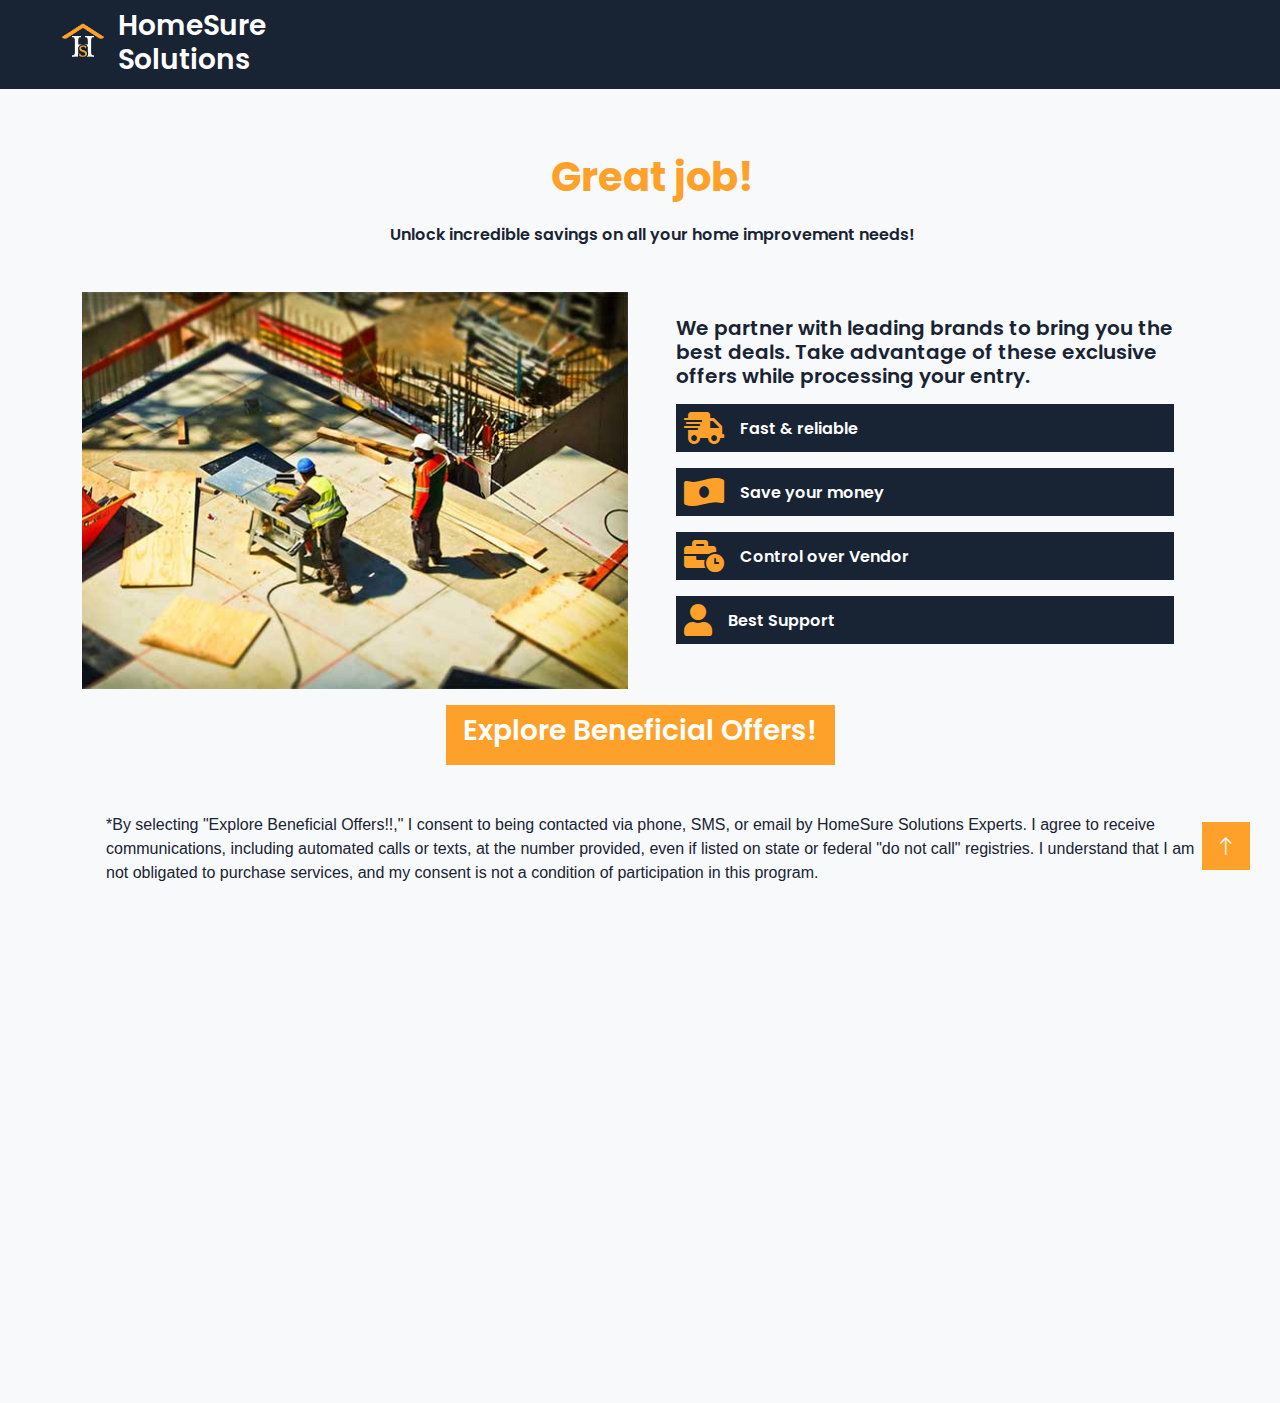
==== coregi.html @ ab217b28 "First Commit" ====
<!DOCTYPE html>
<html lang="en">

<head>
    <meta charset="utf-8">
    <title>HomeSure Solutions</title>
    <meta content="width=device-width, initial-scale=1.0" name="viewport">
    <meta content="" name="keywords">
    <meta content="" name="description">

    <!-- Favicon -->
    <link href="img/HomeSure Solutions logo.png" rel="icon">

    <!-- Google Web Fonts -->
    <link rel="preconnect" href="https://fonts.googleapis.com">
    <link rel="preconnect" href="https://fonts.gstatic.com" crossorigin>
    <link href="https://fonts.googleapis.com/css2?family=Poppins:wght@600;700&display=swap" rel="stylesheet">

    <!-- Icon Font Stylesheet -->
    <link href="https://cdnjs.cloudflare.com/ajax/libs/font-awesome/5.10.0/css/all.min.css" rel="stylesheet">
    <link href="https://cdn.jsdelivr.net/npm/bootstrap-icons@1.4.1/font/bootstrap-icons.css" rel="stylesheet">

    <!-- Libraries Stylesheet -->
    <link href="lib/animate/animate.min.css" rel="stylesheet">
    <link href="lib/owlcarousel/assets/owl.carousel.min.css" rel="stylesheet">

    <!-- Customized Bootstrap Stylesheet -->
    <link href="css/bootstrap.min.css" rel="stylesheet">

    <!-- Template Stylesheet -->
    <link href="css/style.css" rel="stylesheet">
    <style>
        @font-face {
            font-family: Graphik;
            src: url(Fonts/Graphik-Font-Family/GraphikRegular.otf);

        }

        @font-face {
            font-family: Graphik1;
            src: url(Fonts/Graphik-Font-Family/GraphikMedium.otf);
        }

        .fontpop {
            font-family: Graphik;
        }

        .fontpop1 {
            font-family: Graphik1;
        }

        .img {
            height: 700px;
        }

        imgofr {
            align-items: center;
            justify-content: center;
        }

        .confrm {
            margin-left: 8px;
        }

        .dcln {
            -webkit-text-fill-color: aliceblue;
        }

        .btn2:hover {
            color: #182333;
        }

        .btn1:hover {
            color: #FDA12B;
        }

        @media (max-width: 768px) {
            .formhero {
                max-height: 2000px;
                /* Adjust as needed */
                overflow-y: scroll;
            }
        }


        /* .img {
            height: 700px;
            image-orientation: inherit;
        } */
    </style>
</head>

<body class="bg-light">
    <!-- Spinner Start -->
    <div id="spinner"
        class="show bg-white position-fixed translate-middle w-100 vh-100 top-50 start-50 d-flex align-items-center justify-content-center">
        <div class="spinner-grow text-primary" role="status"></div>
    </div>
    <!-- Spinner End -->

    <!-- Navbar Start -->
    <nav class="navbar navbar-expand-lg bg-dark navbar-light sticky-top px-4 px-lg-5 py-lg-0">
        <a href="index.html" class="navbar-brand d-flex align-items-center">
            <img src="img/HomeSure Solutions logo.png" height="70px">
            <h3 class="text-white mt-1">HomeSure<br>Solutions
            </h3>
        </a>
    </nav>
    <!-- Navbar End -->


    <div class="container-xxl py-5">
        <div class="container">
            <div class="row g-10">
                <div class="col-lg-12 wow fadeInUp" data-wow-delay="0.1s">
                    <div class="border-down text-center border-5 border-primary  ps-4 mb-5">
                        <h2 class="display-6 pt-3 text-primary mb-4">Great job!</h2>
                        <h6 class=" text-dark text-center mb-2">Unlock incredible savings on all your home
                            improvement needs!
                        </h6>
                    </div>
                    <div class="row g-10  justify-content-center">
                        <div class="col-lg-6 col-md-6 wow fadeInUp" data-wow-delay="0.1s">
                            <div class="service-item bg-light overflow-hidden h-100">
                                <img class="img-fluid" src="img/service-1.jpg" alt="">
                            </div>
                        </div>
                        <div class="col-lg-6 col-md-6 wow fadeInUp" data-wow-delay="0.1s">
                            <div class=" bg-light overflow-hidden h-100">
                                <div class="service-text position-relative  h-100 p-4 fontpop">
                                    <h5 class="mb-3">We partner with leading brands to bring you the best deals. Take
                                        advantage of these exclusive offers while processing your entry.</h5>
                                    <div class="d-flex bg-dark align-items-center p-2 mb-3">
                                        <i class="fa fa-shipping-fast fa-2x text-primary flex-shrink-0 me-3"></i>
                                        <h6 class="mb-0 text-white">Fast & reliable</h6>
                                    </div>
                                    <div class="d-flex bg-dark align-items-center p-2 mb-3">
                                        <i class="fa fa-money-bill-wave-alt fa-2x text-primary flex-shrink-0 me-3"></i>
                                        <h6 class="mb-0 text-white">Save your money</h6>
                                    </div>
                                    <div class="d-flex bg-dark align-items-center p-2 mb-3">
                                        <i class="fa fa-business-time fa-2x text-primary flex-shrink-0 me-3"></i>
                                        <h6 class="mb-0 text-white">Control over Vendor</h6>
                                    </div>
                                    <div class="d-flex bg-dark align-items-center p-2 mb-3">
                                        <i class="fa fa-user fa-2x text-primary flex-shrink-0 me-3"></i>
                                        <h6 class="mb-0 text-white">Best Support</h6>
                                    </div>
                                    <!-- <a class="small" href="">READ MORE<i class="fa fa-arrow-right ms-3"></i></a> -->
                                </div>
                            </div>
                        </div>


                    </div>

                </div>
                <div class="d-flex justify-content-center align-items-center">
                    <a href="offer1.html"><button
                            class="btn btn-primary d-flex py-2 px-3 align-items-centerfadeInUp mt-3"><span
                                class="h3 text-white btn1">Explore
                                Beneficial
                                Offers!</span></button></a>
                </div>
            </div>


        </div>

    </div>
    <div class="container">
        <div class="border-down  border-5 border-primary  ps-4 mb-5">
            <p class="para text-dark  mb-2">*By selecting "Explore Beneficial Offers!!," I consent to being
                contacted via phone, SMS, or email by HomeSure Solutions Experts. I agree to receive communications,
                including automated calls or texts, at the number provided, even if listed on state or federal "do
                not call" registries. I understand that I am not obligated to purchase services, and my consent is
                not a condition of participation in this program.
            </p>
        </div>
    </div>
    <!-- Footer Start -->
    <div class="container-fluid bg-dark footer mt-5 pt-5 wow fadeIn" data-wow-delay="0.1s">
        <div class="container py-5 fontpop">
            <div class="row g-5">
                <div class="col-lg-4 col-md-6">
                    <a href="index.html" class="navbar-brand d-flex align-items-center">
                        <img src="img/HomeSure Solutions logo.png" height="60rem">
                        <h2 class="text-white m-3">HomeSure<br>Solutions
                        </h2>
                    </a>
                    <p>Transform Your Home, Secure Your Future – Comprehensive Services for Improvement, Security,
                        Warranty, and Financing.</p>
                    <div class="d-flex pt-2">
                        <a class="btn btn-square btn-outline-primary me-1" href=""><i class="fab fa-twitter"></i></a>
                        <a class="btn btn-square btn-outline-primary me-1" href=""><i class="fab fa-facebook-f"></i></a>
                        <a class="btn btn-square btn-outline-primary me-1" href=""><i class="fab fa-youtube"></i></a>
                        <a class="btn btn-square btn-outline-primary me-0" href=""><i
                                class="fab fa-linkedin-in"></i></a>
                    </div>
                </div>
                <div class="col-lg-4 ">
                    <h4 class="text-light mb-4">Quick Links</h4>
                    <a class="btn btn-link" href="">About Us</a>
                    <a class="btn btn-link" href="">Our Services</a>
                    <a class="btn btn-link" href="">Contact Us</a>

                </div>
                <div class="col-lg-4">
                    <h4 class="text-light mb-4"> </h4>
                    <a class="btn btn-link" href="">Privacy Policy</a>
                    <a class="btn btn-link" href="">Terms & Condition</a>
                    <a class="btn btn-link" href="">Unsubscribe</a>
                </div>
            </div>
        </div>
        <div class="container-fluid copyright">
            <div class="container">
                <div class="row">
                    <div class="col-md-6 text-center text-md-start mb-3 mb-md-0">
                        &copy; <a href="#">HomeSure Solutions</a>, All Right Reserved.
                    </div>
                    <div class="col-md-6 text-center text-md-end">
                        Designed By <a href="#">HomeSure Solutions</a>
                    </div>
                </div>
            </div>
        </div>
    </div>
    <!-- Footer End -->


    <!-- Back to Top -->
    <a href="#" class="btn btn-lg btn-primary btn-lg-square back-to-top"><i class="bi bi-arrow-up"></i></a>


    <!-- JavaScript Libraries -->
    <script src="https://code.jquery.com/jquery-3.4.1.min.js"></script>
    <script src="https://cdn.jsdelivr.net/npm/bootstrap@5.0.0/dist/js/bootstrap.bundle.min.js"></script>
    <script src="lib/wow/wow.min.js"></script>
    <script src="lib/easing/easing.min.js"></script>
    <script src="lib/waypoints/waypoints.min.js"></script>
    <script src="lib/owlcarousel/owl.carousel.min.js"></script>

    <!-- Template Javascript -->
    <script src="js/main.js"></script>
</body>

</html>
---- css/style.css ----
/********** Template CSS **********/
:root {
    --primary: #FDA12B;
    --secondary: #8D9297;
    --light: #F8F9FA;
    --dark: #182333;
}

.back-to-top {
    position: fixed;
    display: none;
    right: 30px;
    bottom: 30px;
    z-index: 99;
}


/*** Spinner ***/
#spinner {
    opacity: 0;
    visibility: hidden;
    transition: opacity .5s ease-out, visibility 0s linear .5s;
    z-index: 99999;
}

#spinner.show {
    transition: opacity .5s ease-out, visibility 0s linear 0s;
    visibility: visible;
    opacity: 1;
}


/*** Button ***/
.btn {
    font-weight: 500;
    transition: .5s;
}

.btn.btn-primary,
.btn.btn-outline-primary:hover {
    color: #FFFFFF;
}

.btn-square {
    width: 38px;
    height: 38px;
}

.btn-sm-square {
    width: 32px;
    height: 32px;
}

.btn-lg-square {
    width: 48px;
    height: 48px;
}

.btn-square,
.btn-sm-square,
.btn-lg-square {
    padding: 0;
    display: flex;
    align-items: center;
    justify-content: center;
    font-weight: normal;
}


/*** Navbar ***/
.navbar.sticky-top {
    top: -100px;
    transition: .5s;
}

.navbar .navbar-nav .nav-link {
    margin-left: 30px;
    padding: 25px 0;
    color: var(--secondary);
    font-weight: 500;
    /* text-transform: uppercase; */
    outline: none;
}

.navbar .navbar-nav .nav-link:hover,
.navbar .navbar-nav .nav-link.active {
    color: var(--primary);
}

.navbar .dropdown-toggle::after {
    border: none;
    content: "\f107";
    font-family: "Font Awesome 5 Free";
    font-weight: 900;
    vertical-align: middle;
    margin-left: 8px;
}

@media (max-width: 991.98px) {
    .navbar .navbar-nav .nav-link  {
        margin-left: 0;
        padding: 10px 0;
    }

    .navbar .navbar-nav {
        margin-top: 25px;
        border-top: 1px solid #EEEEEE;
    }
}

@media (min-width: 992px) {
    .navbar .nav-item .dropdown-menu {
        display: block;
        border: none;
        margin-top: 0;
        top: 150%;
        right: 0;
        opacity: 0;
        visibility: hidden;
        transition: .5s;
        
    }

    .navbar .nav-item:hover .dropdown-menu {
        top: 100%;
        visibility: visible;
        transition: .5s;
        opacity: 1;
    }
}


/*** Header ***/
.carousel-caption {
    top: 0;
    left: 0;
    right: 0;
    bottom: 0;
    display: flex;
    align-items: center;
    text-align: start;
    background: rgba(0, 0, 0, .65);
    z-index: 1;
}

.carousel-control-prev,
.carousel-control-next {
    width: 15%;
}

.carousel-control-prev-icon,
.carousel-control-next-icon {
    width: 4rem;
    height: 4rem;
    background-color: var(--dark);
    border: 15px solid var(--dark);
    border-radius: 50px;
}

.carousel-caption .breadcrumb-item+.breadcrumb-item::before {
    content: "\f111";
    font-family: "Font Awesome 5 Free";
    font-weight: 900;
    color: var(--primary);
}

@media (max-width: 768px) {
    #header-carousel .carousel-item {
        position: relative;
        min-height: 450px;
    }
    
    #header-carousel .carousel-item img {
        position: absolute;
        width: 100%;
        height: 100%;
        object-fit: cover;
    }

    .carousel-control-prev-icon,
    .carousel-control-next-icon {
        width: 3rem;
        height: 3rem;
        border-width: 12px;
    }
}

.page-header {
    background: linear-gradient(rgba(0, 0, 0, .65), rgba(0, 0, 0, .65)), url(../img/carousel-1.jpg) center center no-repeat;
    background-size: cover;
}

.page-header .breadcrumb-item+.breadcrumb-item::before {
    color: #999999;
}


/*** Facts ***/
.facts-overlay {
    position: absolute;
    padding: 30px;
    width: 100%;
    height: 100%;
    top: 0;
    left: 0;
    display: flex;
    flex-direction: column;
    justify-content: center;
    background: rgba(0, 0, 0, .65);
}

.facts-overlay h1 {
    font-size: 120px;
    color: transparent;
    -webkit-text-stroke: 2px var(--primary);
}

.facts-overlay a:hover {
    color: var(--primary) !important;
}


/*** Service ***/
.service-text::before {
    position: absolute;
    content: "";
    width: 100%;
    height: 0;
    top: 0;
    left: 0;
    background: var(--primary);
    opacity: 0;
    transition: .5s;
}

.service-item:hover .service-text::before {
    height: 100%;
    opacity: 0.9;
}

.service-text * {
    position: relative;
    transition: .5s;
    z-index: 1;
}

.service-item:hover .service-text * {
    color: var(--dark) !important;
}


/*** Appointment ***/
.appointment {
    background: linear-gradient(rgba(0, 0, 0, .65), rgba(0, 0, 0, .65)), url(../img/carousel-2.jpg) center center no-repeat;
    background-size: cover;
}


/*** Team ***/
.team-text {
    position: absolute;
    width: 75%;
    bottom: 30px;
    left: 0;
    transition: .5s;
}

.team-item:hover .team-text {
    width: 100%;
}

.team-text * {
    transition: .5s;
}

.team-item:hover .team-text * {
    letter-spacing: 2px;
}


/*** Testimonial ***/
.testimonial-carousel .owl-item img {
    width: 100px;
    height: 100px;
}

.testimonial-carousel .owl-nav {
    margin-top: 30px;
    display: flex;
    justify-content: start;
}

.testimonial-carousel .owl-nav .owl-prev,
.testimonial-carousel .owl-nav .owl-next {
    margin-right: 15px;
    width: 50px;
    height: 50px;
    display: flex;
    align-items: center;
    justify-content: center;
    color: var(--dark);
    border: 2px solid var(--primary);
    border-radius: 50px;
    font-size: 18px;
    transition: .5s;
}

.testimonial-carousel .owl-nav .owl-prev:hover,
.testimonial-carousel .owl-nav .owl-next:hover {
    color: #FFFFFF;
    background: var(--primary);
}


/*** Footer ***/
.footer {
    color: #999999;
}

.footer .btn.btn-link {
    display: block;
    margin-bottom: 5px;
    padding: 0;
    text-align: left;
    color: #999999;
    font-weight: normal;
    text-transform: capitalize;
    transition: .3s;
}

.footer .btn.btn-link::before {
    position: relative;
    content: "\f105";
    font-family: "Font Awesome 5 Free";
    font-weight: 900;
    color: #999999;
    margin-right: 10px;
}

.footer .btn.btn-link:hover {
    color: var(--light);
    letter-spacing: 1px;
    box-shadow: none;
}

.footer .copyright {
    padding: 25px 0;
    font-size: 15px;
    border-top: 1px solid rgba(256, 256, 256, .1);
}

.footer .copyright a {
    color: var(--light);
}

.footer .copyright a:hover {
    color: var(--primary);
}
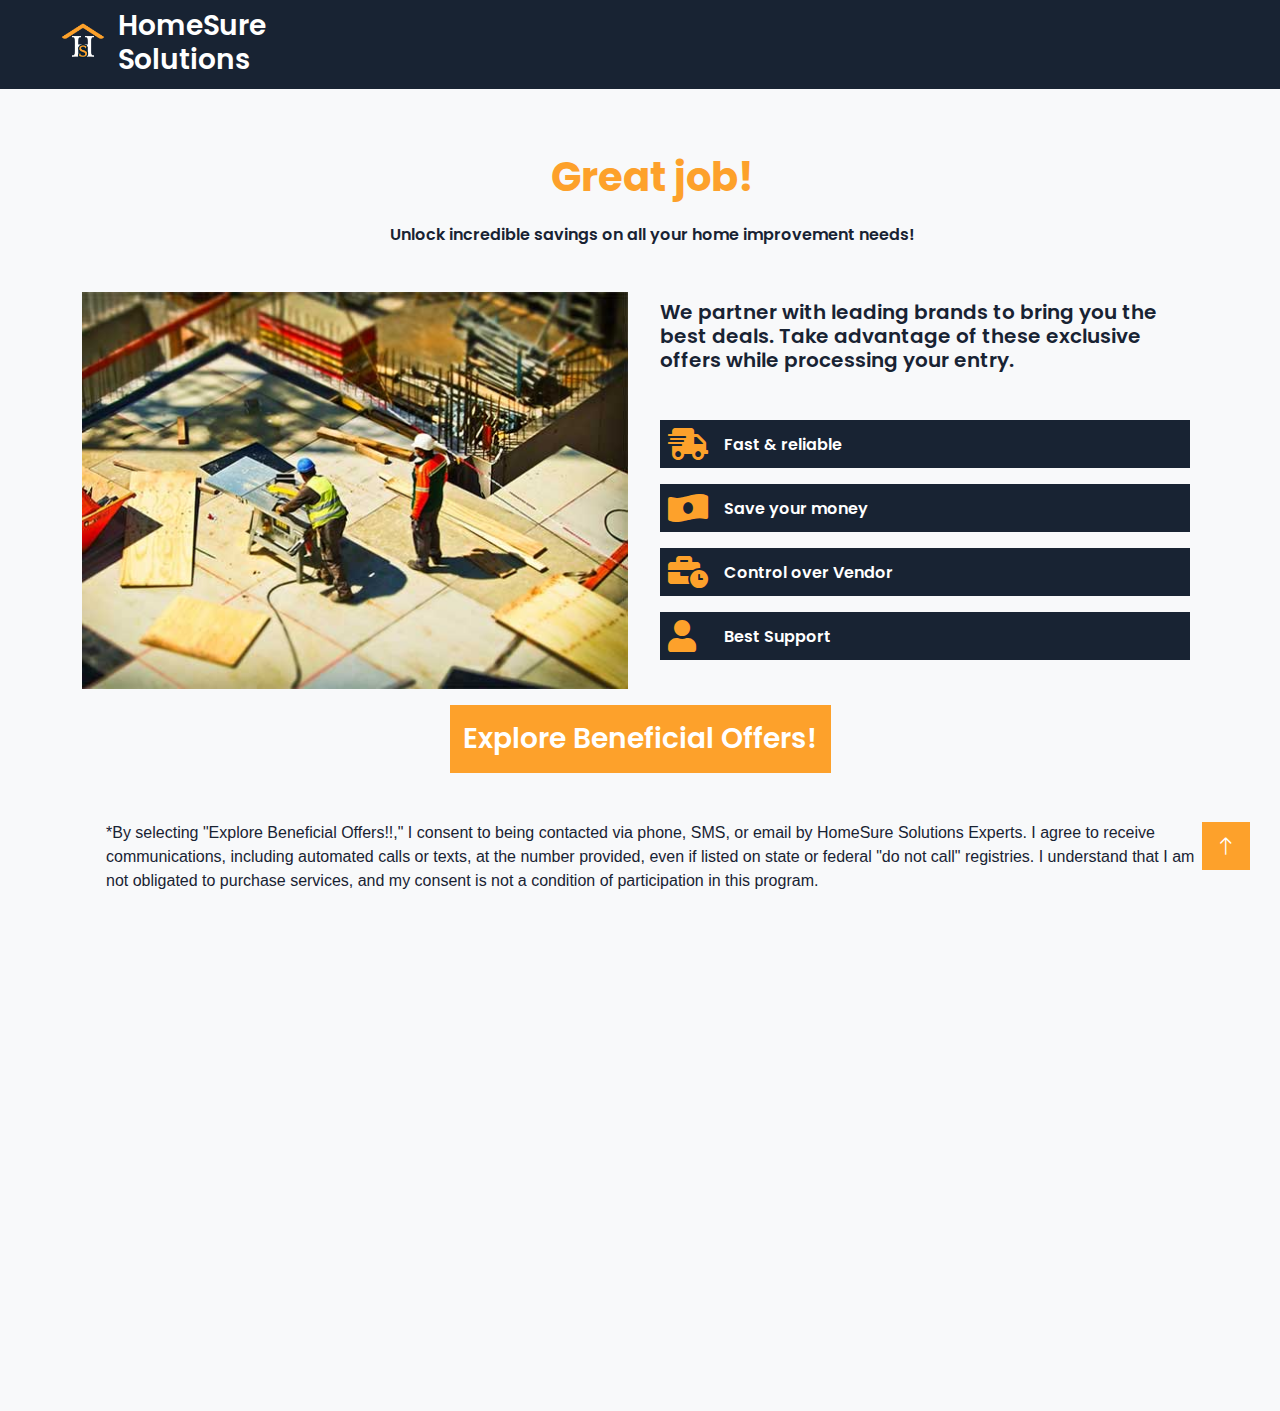
==== commit 5eaac4d9: "Changes 1" ====
--- a/coregi.html
+++ b/coregi.html
@@ -127,10 +127,10 @@
                         </div>
                         <div class="col-lg-6 col-md-6 wow fadeInUp" data-wow-delay="0.1s">
                             <div class=" bg-light overflow-hidden h-100">
-                                <div class="service-text position-relative  h-100 p-4 fontpop">
+                                <div class="service-text position-relative p-2 h-100 fontpop">
                                     <h5 class="mb-3">We partner with leading brands to bring you the best deals. Take
                                         advantage of these exclusive offers while processing your entry.</h5>
-                                    <div class="d-flex bg-dark align-items-center p-2 mb-3">
+                                    <div class="d-flex bg-dark align-items-center mt-5 p-2 mb-3">
                                         <i class="fa fa-shipping-fast fa-2x text-primary flex-shrink-0 me-3"></i>
                                         <h6 class="mb-0 text-white">Fast & reliable</h6>
                                     </div>
@@ -144,7 +144,7 @@
                                     </div>
                                     <div class="d-flex bg-dark align-items-center p-2 mb-3">
                                         <i class="fa fa-user fa-2x text-primary flex-shrink-0 me-3"></i>
-                                        <h6 class="mb-0 text-white">Best Support</h6>
+                                        <h6 class="mb-0 text-white">&nbsp;&nbsp; Best Support</h6>
                                     </div>
                                     <!-- <a class="small" href="">READ MORE<i class="fa fa-arrow-right ms-3"></i></a> -->
                                 </div>
@@ -157,7 +157,7 @@
                 </div>
                 <div class="d-flex justify-content-center align-items-center">
                     <a href="offer1.html"><button
-                            class="btn btn-primary d-flex py-2 px-3 align-items-centerfadeInUp mt-3"><span
+                            class="btn btn-primary d-flex py-2 pt-3 align-items-center fadeInUp mt-3"><span
                                 class="h3 text-white btn1">Explore
                                 Beneficial
                                 Offers!</span></button></a>
@@ -200,16 +200,16 @@
                 </div>
                 <div class="col-lg-4 ">
                     <h4 class="text-light mb-4">Quick Links</h4>
-                    <a class="btn btn-link" href="">About Us</a>
-                    <a class="btn btn-link" href="">Our Services</a>
-                    <a class="btn btn-link" href="">Contact Us</a>
+                    <a class="btn btn-link" href="index.html">About Us</a>
+                    <a class="btn btn-link" href="index.html">Our Services</a>
+                    <a class="btn btn-link" href="index.html">Contact Us</a>
 
                 </div>
                 <div class="col-lg-4">
                     <h4 class="text-light mb-4"> </h4>
-                    <a class="btn btn-link" href="">Privacy Policy</a>
-                    <a class="btn btn-link" href="">Terms & Condition</a>
-                    <a class="btn btn-link" href="">Unsubscribe</a>
+                    <a class="btn btn-link" href="privacypolicy.html">Privacy Policy</a>
+                    <a class="btn btn-link" href="terms.html">Terms & Condition</a>
+                    <a class="btn btn-link" href="unsubscribe.html">Unsubscribe</a>
                 </div>
             </div>
         </div>
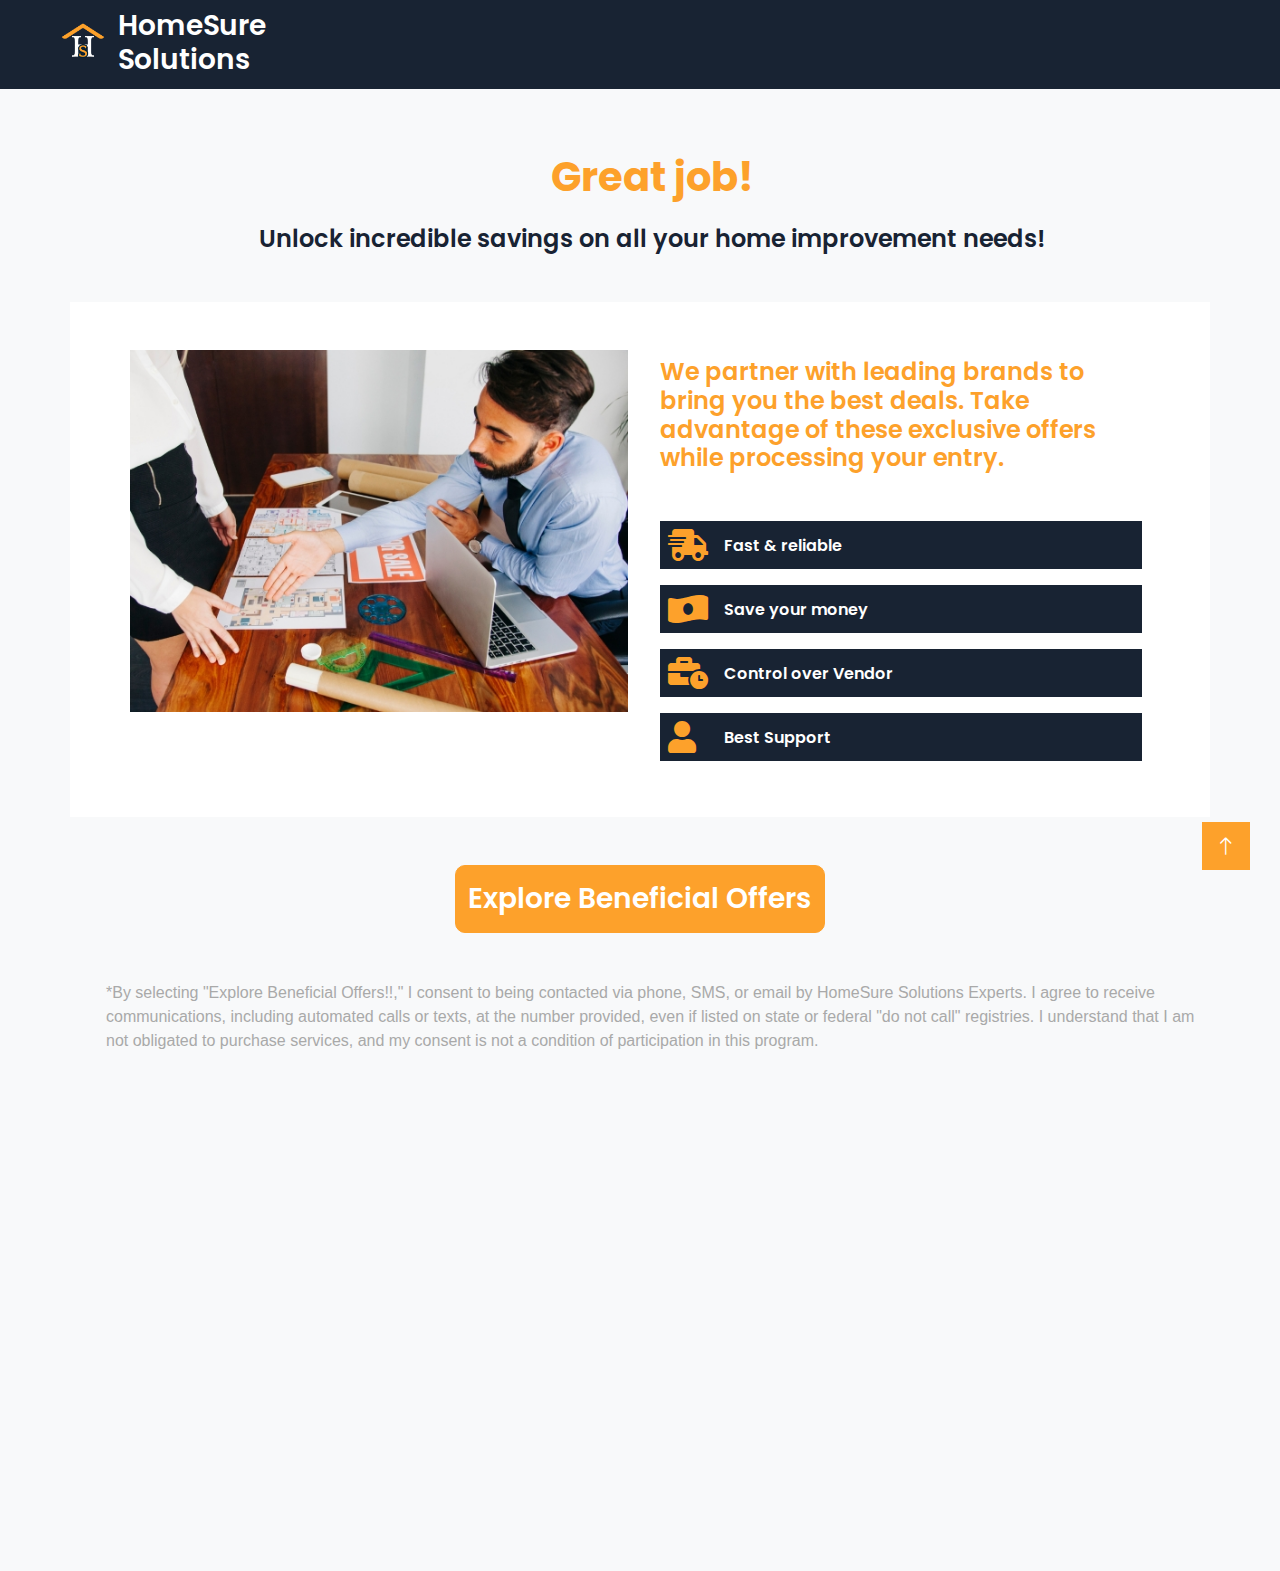
==== commit 618797f2: "Prefinal" ====
--- a/coregi.html
+++ b/coregi.html
@@ -53,10 +53,7 @@
             height: 700px;
         }
 
-        imgofr {
-            align-items: center;
-            justify-content: center;
-        }
+
 
         .confrm {
             margin-left: 8px;
@@ -70,8 +67,13 @@
             color: #182333;
         }
 
-        .btn1:hover {
+        .btn1 {
             color: #FDA12B;
+            border-radius: 10px;
+        }
+
+        .para {
+            color: darkgrey;
         }
 
         @media (max-width: 768px) {
@@ -112,24 +114,25 @@
     <div class="container-xxl py-5">
         <div class="container">
             <div class="row g-10">
-                <div class="col-lg-12 wow fadeInUp" data-wow-delay="0.1s">
+                <div class="col-lg-12 wow fadeInUp " data-wow-delay="0.1s">
                     <div class="border-down text-center border-5 border-primary  ps-4 mb-5">
                         <h2 class="display-6 pt-3 text-primary mb-4">Great job!</h2>
-                        <h6 class=" text-dark text-center mb-2">Unlock incredible savings on all your home
+                        <h4 class=" text-dark text-center mb-2">Unlock incredible savings on all your home
                             improvement needs!
-                        </h6>
-                    </div>
-                    <div class="row g-10  justify-content-center">
+                        </h4>
+                    </div>
+                    <div class="row g-10 bg-white justify-content-center p-5">
                         <div class="col-lg-6 col-md-6 wow fadeInUp" data-wow-delay="0.1s">
-                            <div class="service-item bg-light overflow-hidden h-100">
-                                <img class="img-fluid" src="img/service-1.jpg" alt="">
+                            <div class="service-item  overflow-hidden h-100">
+                                <img class="img-fluid" src="img/Co-registration image.jpg" alt="">
                             </div>
                         </div>
-                        <div class="col-lg-6 col-md-6 wow fadeInUp" data-wow-delay="0.1s">
-                            <div class=" bg-light overflow-hidden h-100">
+                        <div class="col-lg-6 col-md-6 wow fadeInUp mb-0" data-wow-delay="0.1s">
+                            <div class="  overflow-hidden h-100">
                                 <div class="service-text position-relative p-2 h-100 fontpop">
-                                    <h5 class="mb-3">We partner with leading brands to bring you the best deals. Take
-                                        advantage of these exclusive offers while processing your entry.</h5>
+                                    <h4 class="mb-3 text-primary">We partner with leading brands to bring you the best
+                                        deals. Take
+                                        advantage of these exclusive offers while processing your entry.</h4>
                                     <div class="d-flex bg-dark align-items-center mt-5 p-2 mb-3">
                                         <i class="fa fa-shipping-fast fa-2x text-primary flex-shrink-0 me-3"></i>
                                         <h6 class="mb-0 text-white">Fast & reliable</h6>
@@ -142,7 +145,7 @@
                                         <i class="fa fa-business-time fa-2x text-primary flex-shrink-0 me-3"></i>
                                         <h6 class="mb-0 text-white">Control over Vendor</h6>
                                     </div>
-                                    <div class="d-flex bg-dark align-items-center p-2 mb-3">
+                                    <div class="d-flex bg-dark align-items-center p-2 mb-0">
                                         <i class="fa fa-user fa-2x text-primary flex-shrink-0 me-3"></i>
                                         <h6 class="mb-0 text-white">&nbsp;&nbsp; Best Support</h6>
                                     </div>
@@ -157,10 +160,10 @@
                 </div>
                 <div class="d-flex justify-content-center align-items-center">
                     <a href="offer1.html"><button
-                            class="btn btn-primary d-flex py-2 pt-3 align-items-center fadeInUp mt-3"><span
+                            class="btn btn-primary btn1 d-flex py-2 pt-3 align-items-center fadeInUp mt-5"><span
                                 class="h3 text-white btn1">Explore
                                 Beneficial
-                                Offers!</span></button></a>
+                                Offers</span></button></a>
                 </div>
             </div>
 
@@ -169,8 +172,8 @@
 
     </div>
     <div class="container">
-        <div class="border-down  border-5 border-primary  ps-4 mb-5">
-            <p class="para text-dark  mb-2">*By selecting "Explore Beneficial Offers!!," I consent to being
+        <div class="border-down   border-5 border-primary  ps-4 mb-5">
+            <p class="para   mb-2">*By selecting "Explore Beneficial Offers!!," I consent to being
                 contacted via phone, SMS, or email by HomeSure Solutions Experts. I agree to receive communications,
                 including automated calls or texts, at the number provided, even if listed on state or federal "do
                 not call" registries. I understand that I am not obligated to purchase services, and my consent is
@@ -198,16 +201,16 @@
                                 class="fab fa-linkedin-in"></i></a>
                     </div>
                 </div>
+                <div class="col-lg-4">
+                    <h4 class="text-light mt-4 mb-3">Quick Links</h4>
+                    <a class="btn btn-link" href="#about">About Us</a>
+                    <a class="btn btn-link" href="#services">Our Services</a>
+                    <a class="btn btn-link" href="#contact">Contact Us</a>
+
+                </div>
                 <div class="col-lg-4 ">
-                    <h4 class="text-light mb-4">Quick Links</h4>
-                    <a class="btn btn-link" href="index.html">About Us</a>
-                    <a class="btn btn-link" href="index.html">Our Services</a>
-                    <a class="btn btn-link" href="index.html">Contact Us</a>
-
-                </div>
-                <div class="col-lg-4">
                     <h4 class="text-light mb-4"> </h4>
-                    <a class="btn btn-link" href="privacypolicy.html">Privacy Policy</a>
+                    <a class="btn btn-link mt-5" href="privacypolicy.html">Privacy Policy</a>
                     <a class="btn btn-link" href="terms.html">Terms & Condition</a>
                     <a class="btn btn-link" href="unsubscribe.html">Unsubscribe</a>
                 </div>
